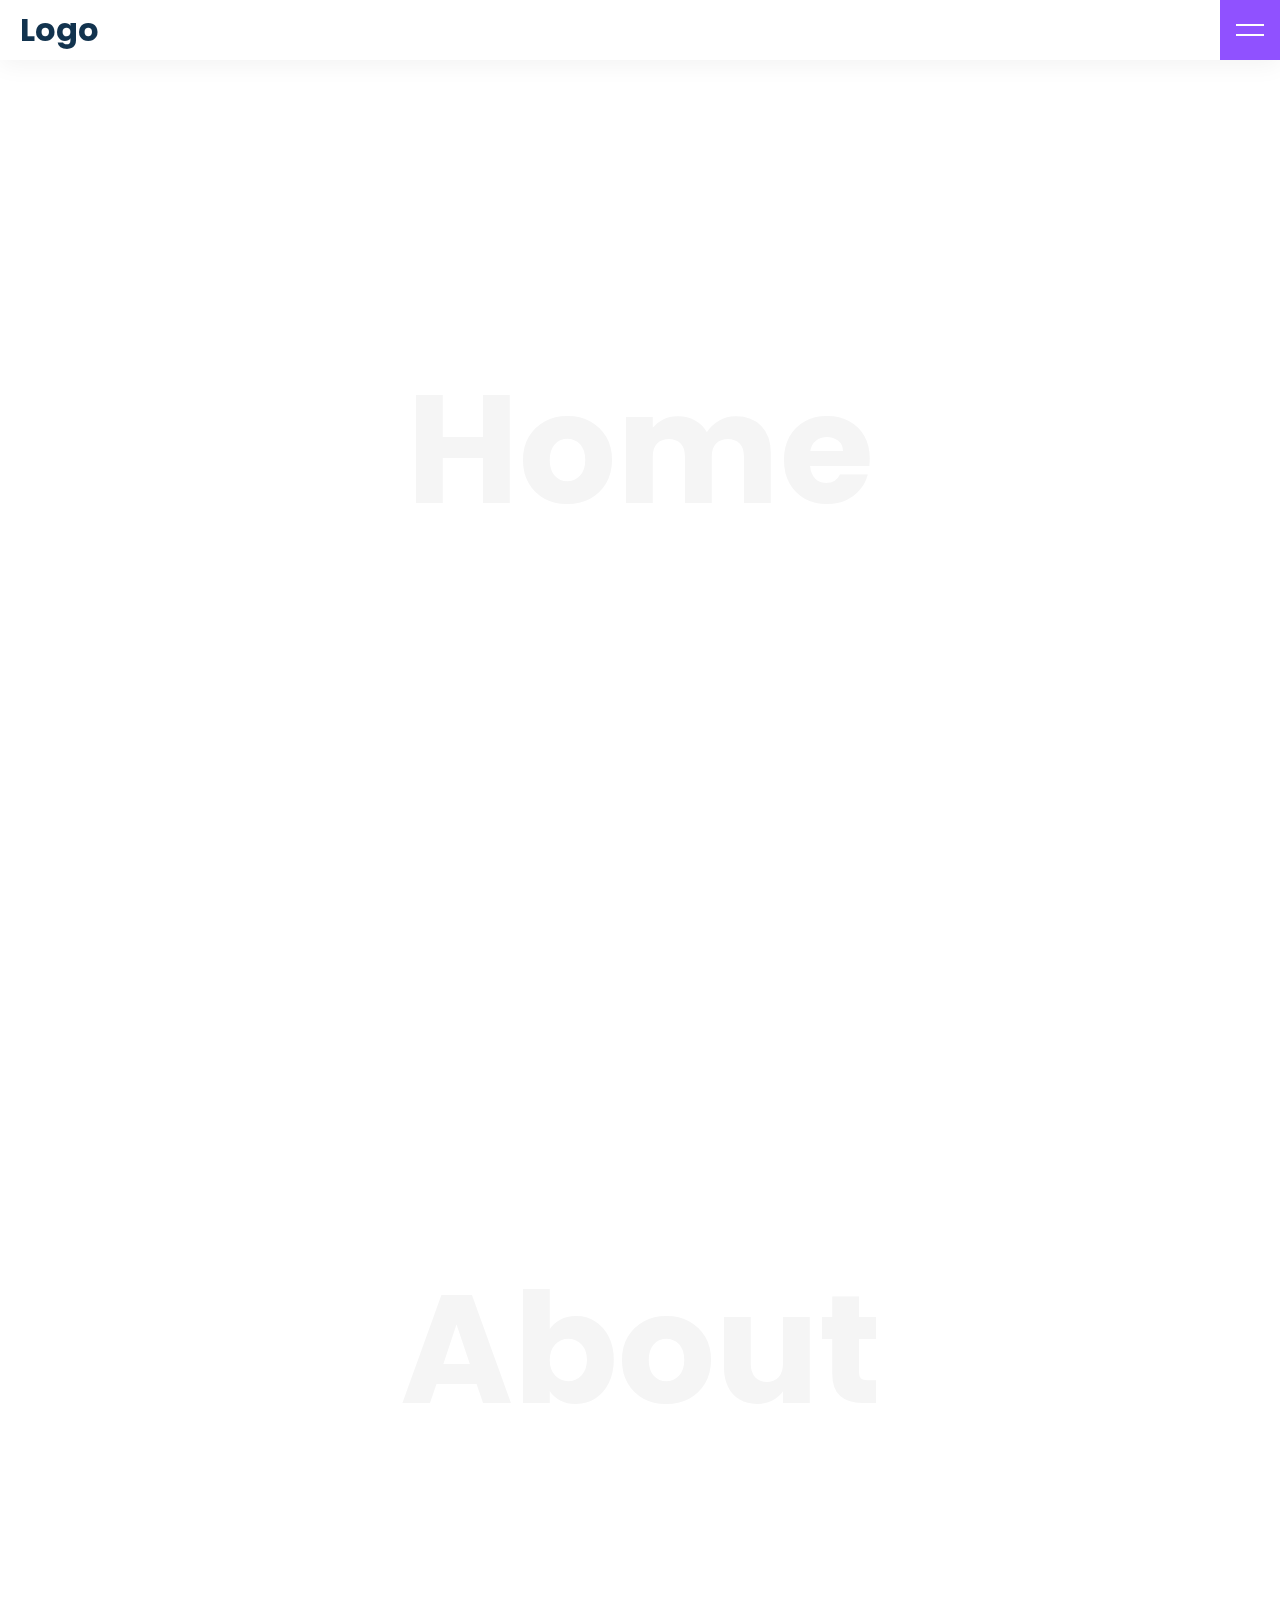
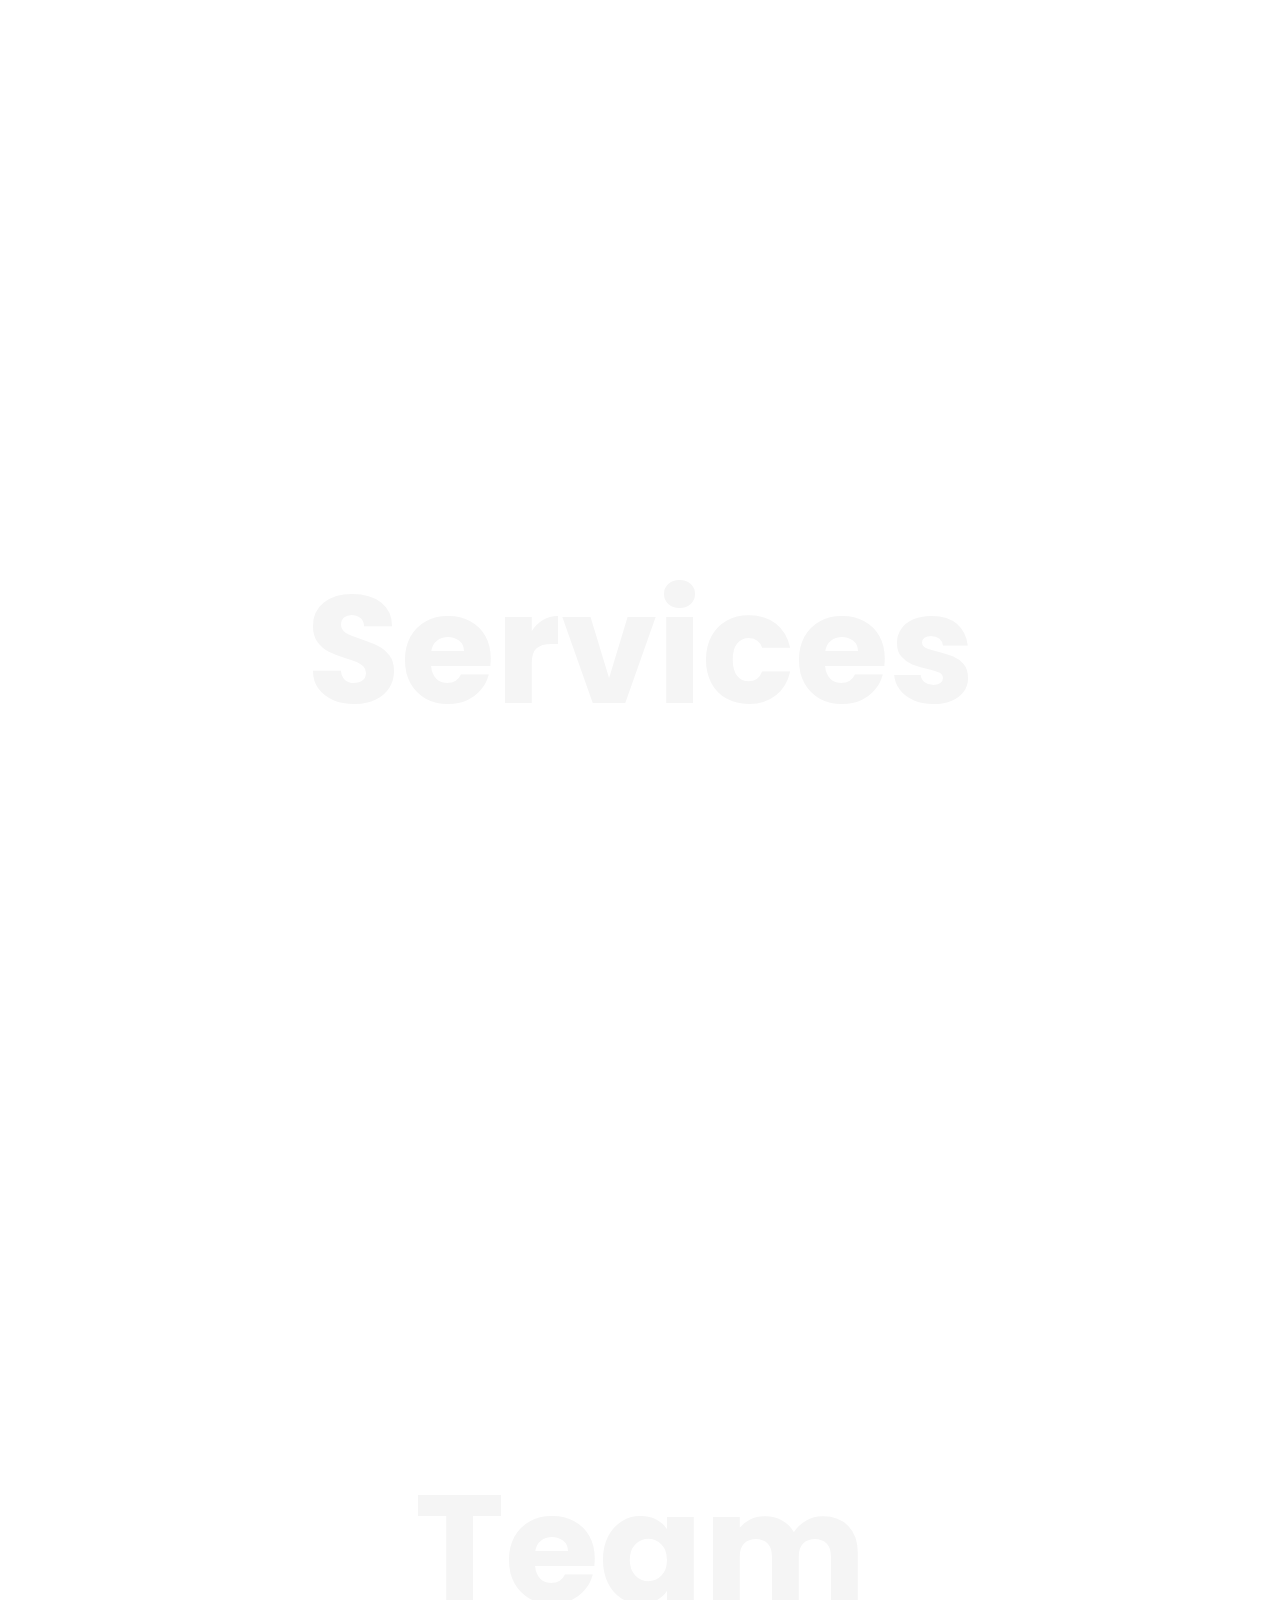
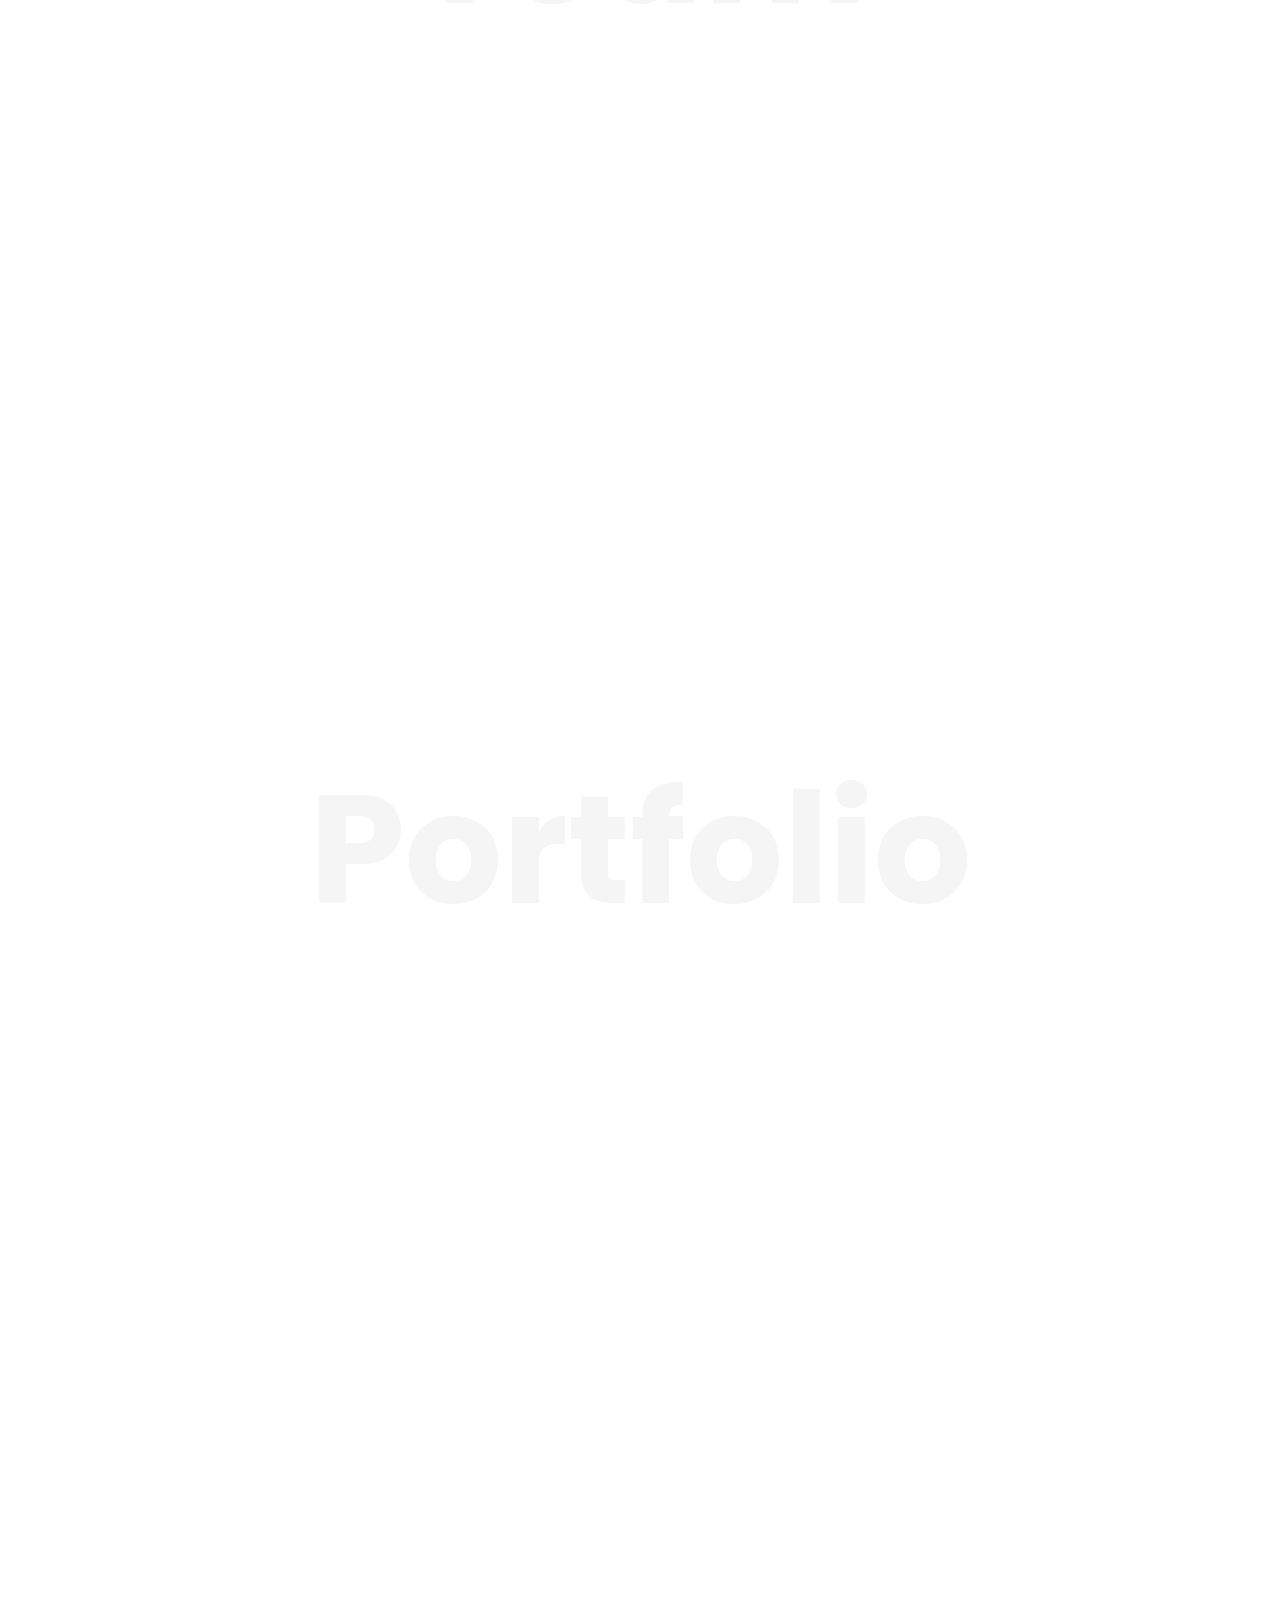
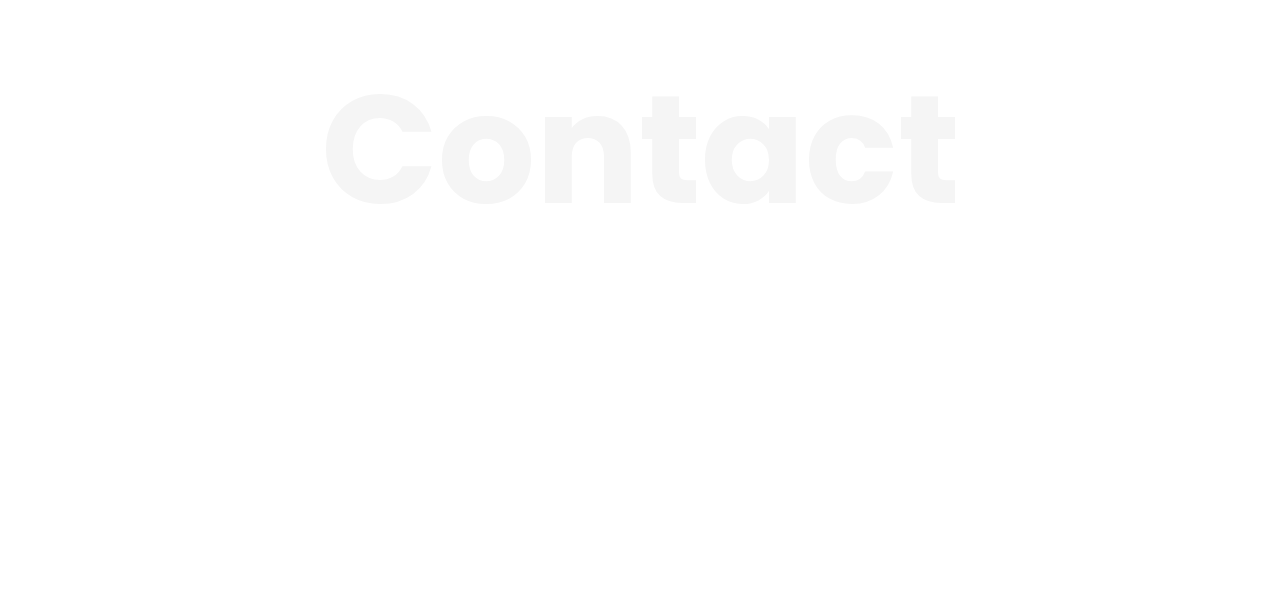
==== index.html @ 40f6cdd5 "Responsive Navbar" ====
<!DOCTYPE html>
<html lang="en">
<head>
   <meta charset="UTF-8">
   <meta http-equiv="X-UA-Compatible" content="IE=edge">
   <meta name="viewport" content="width=device-width, initial-scale=1.0">
   <title>Document</title>
   <link rel="stylesheet" href="style.css">
</head>
<body>
   <header id="header">
      <a href="#" class="logo">Logo</a>
      <div id="toggle"></div>
      <div id="navbar">
      <ul>
         <li><a href="#home">Home</a></li>
         <li><a href="#about">About</a></li>
         <li><a href="#services">Services</a></li>
         <li><a href="#team">Team</a></li>
         <li><a href="#portfolio">Portfolio</a></li>
         <li><a href="#contact">Contact</a></li>
      </ul>
      </div>
   </header>

   <section id="home">Home</section>
   <section id="about">About</section>
   <section id="services">Services</section>
   <section id="team">Team</section>
   <section id="portfolio">Portfolio</section>
   <section id="contact">Contact</section>

   <script>
      const header = document.getElementById('header')
      const toggle = document.getElementById('toggle');
      const navbar = document.getElementById('navbar');

      document.onclick = function(e){
         if(e.target.id !== 'header' && e.target.id !== 'toggle' && e.target.id !== 'navbar'){
            toggle.classList.remove('active');
            navbar.classList.remove('active');
         }
      }

      toggle.onclick = function(){
         toggle.classList.toggle('active');
         navbar.classList.toggle('active');
      }
   </script>
</body>
</html>
---- style.css ----
@import url('https://fonts.googleapis.com/css2?family=Poppins:wght@200;300;400;500;600;700;800;900&display=swap');

*{
   margin: 0;
   padding: 0;
   box-sizing: border-box;
   font-family: 'Poppins', sans-serif;
   scroll-behavior: smooth;
}
body{
   background: #fff;
   min-height: 100vh;
   overflow: hidden;
}
header{
   position: fixed;
   top: 0;
   right: 0;
   display: flex;
   justify-content: space-between;
   width: 100%;
   background: #fff;
   box-shadow: 0 5px 25px rgba(0,0,0,0.05);
   z-index: 1000;
}
.logo{
   height: 60px;
   line-height: 60px;
   color: #12334e;
   font-weight: 700;
   font-size: 2em;
   text-decoration: none;
   cursor: pointer;
   padding-left: 20px;
   text-decoration: none;
}
#toggle{
   position: absolute;
   top: 0;
   right: 0;
   width: 60px;
   height: 60px;
   background: #9051ff;
   cursor: pointer;
   display: flex;
   justify-content: center;
   align-items: center;
}
#toggle::before{
   content: '';
   position: absolute;
   width: 28px;
   height: 2px;
   background: #fff;
   transform: translateY(-5px);
   transition: 0.2s;
}
#toggle::after{
   content: '';
   position: absolute;
   width: 28px;
   height: 2px;
   background: #fff;
   transform: translateY(5px);
   transition: 0.2s;
}
#toggle.active::before{
   transform: translateY(0px) rotate(45deg);
}
#toggle.active::after{
   transform: translateY(0px) rotate(-45deg);
}
#toggle.active{
   background: #f7226a;
}
#navbar{
   position: relative;
   height: 60px;
   right: 60px;
   background: #fff;
   transition: 0.5s;
   width: 0px;
   overflow: hidden;
}
#navbar.active{
   width: 660px;
}

#navbar ul
{
   position: relative;
   display: flex;
   flex-direction: row;
}
#navbar ul li 
{
   list-style: none;
}
#navbar ul li a
{
   color: #12334e;
   height: 60px;
   line-height: 60px;
   display: inline-block;
   text-decoration: none;
   font-size: 1.2em;
   padding: 0 15px;
   letter-spacing: 2px;
}
#navbar ul li a:hover
{
   color: #fff;
   background: #9051ff;
}
section{
   position: relative;
   display: flex;
   justify-content: center;
   align-items: center;
   min-height: 100vh;
   color: #f5f5f5;
   font-size: 12vw;
   font-weight: 700;
}

/* Now make it responsive */

@media (max-width: 991px){
   #navbar{
      position: fixed;
      bottom: -100%;
      right: 0;
      width: 100%;
      transition: 0.5s;
      display: flex;
      justify-content: center;
      align-items: center;
      
   }

   #navbar.active
   {
      height: calc(100vh - 60px);
      bottom: 0;
      width: 100%;
   }
   #navbar ul{
      flex-direction: column;
      justify-content: center;
      align-items: center;
   }
}
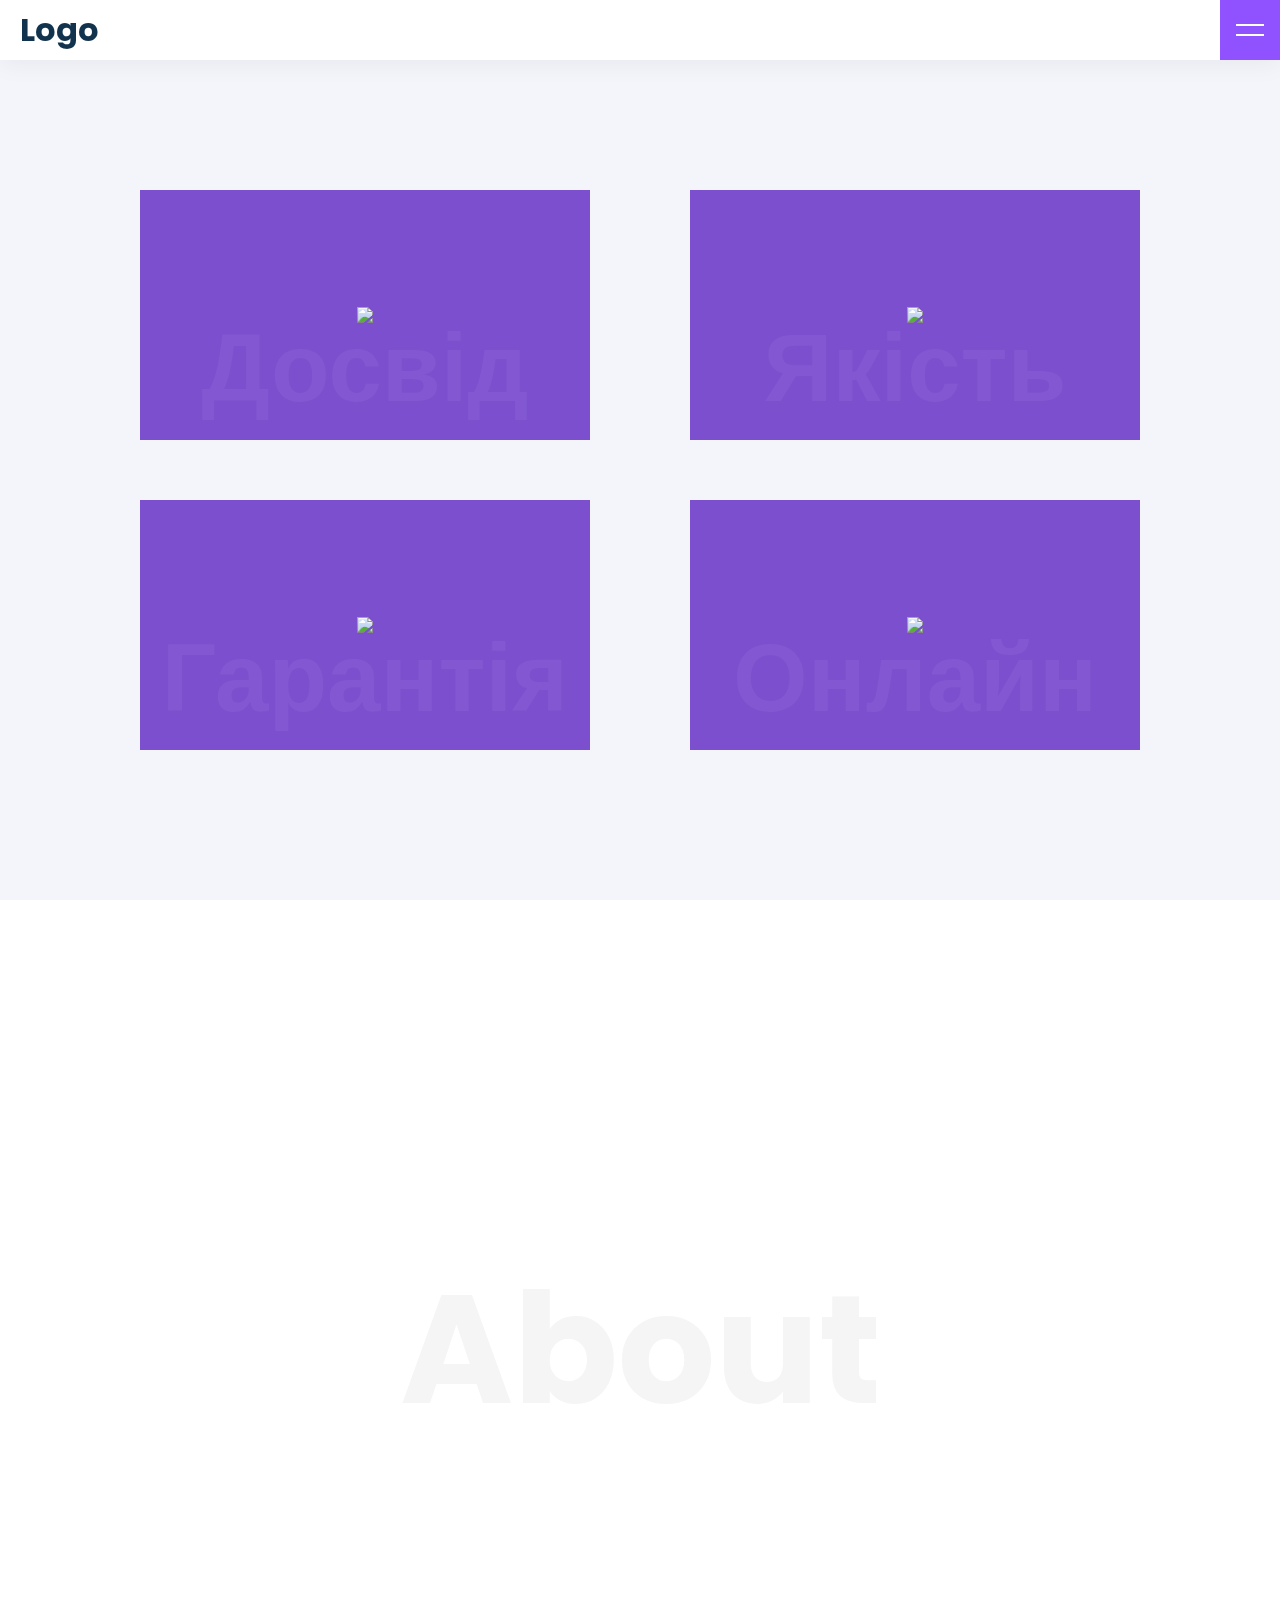
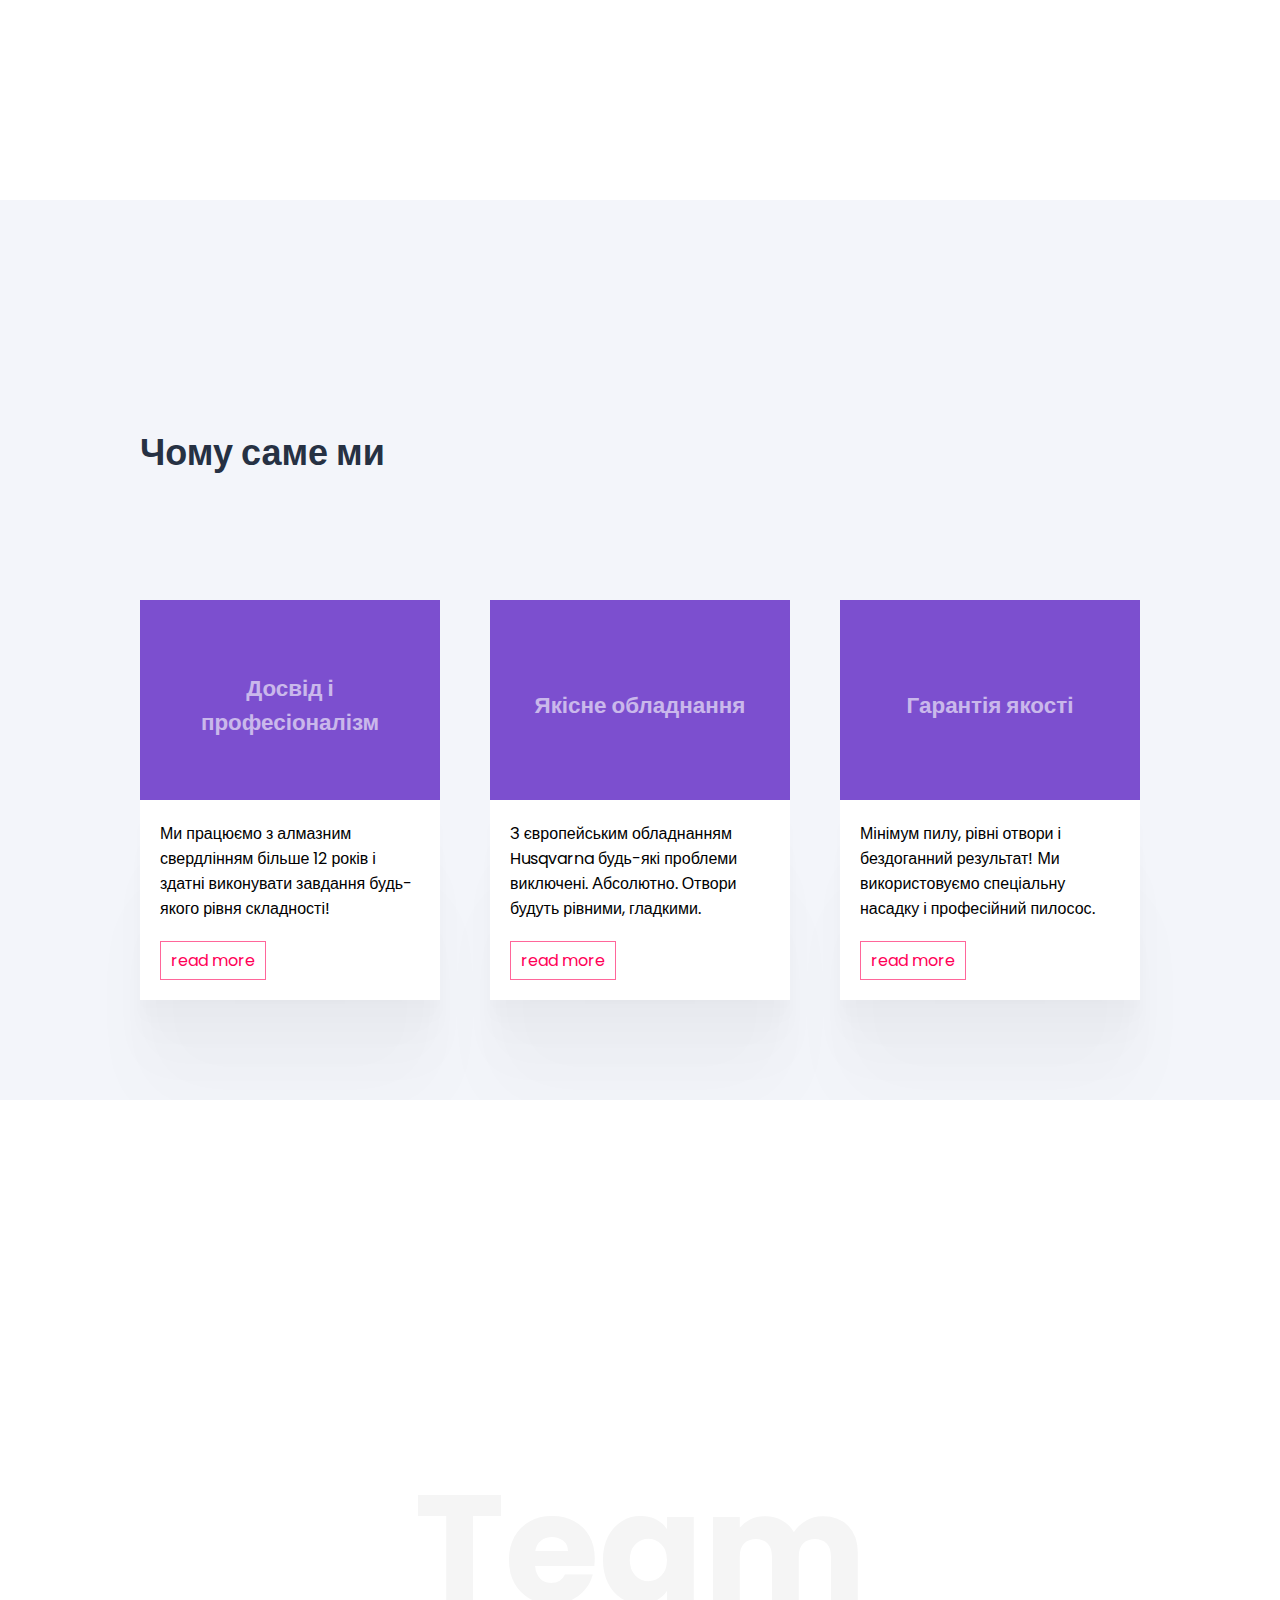
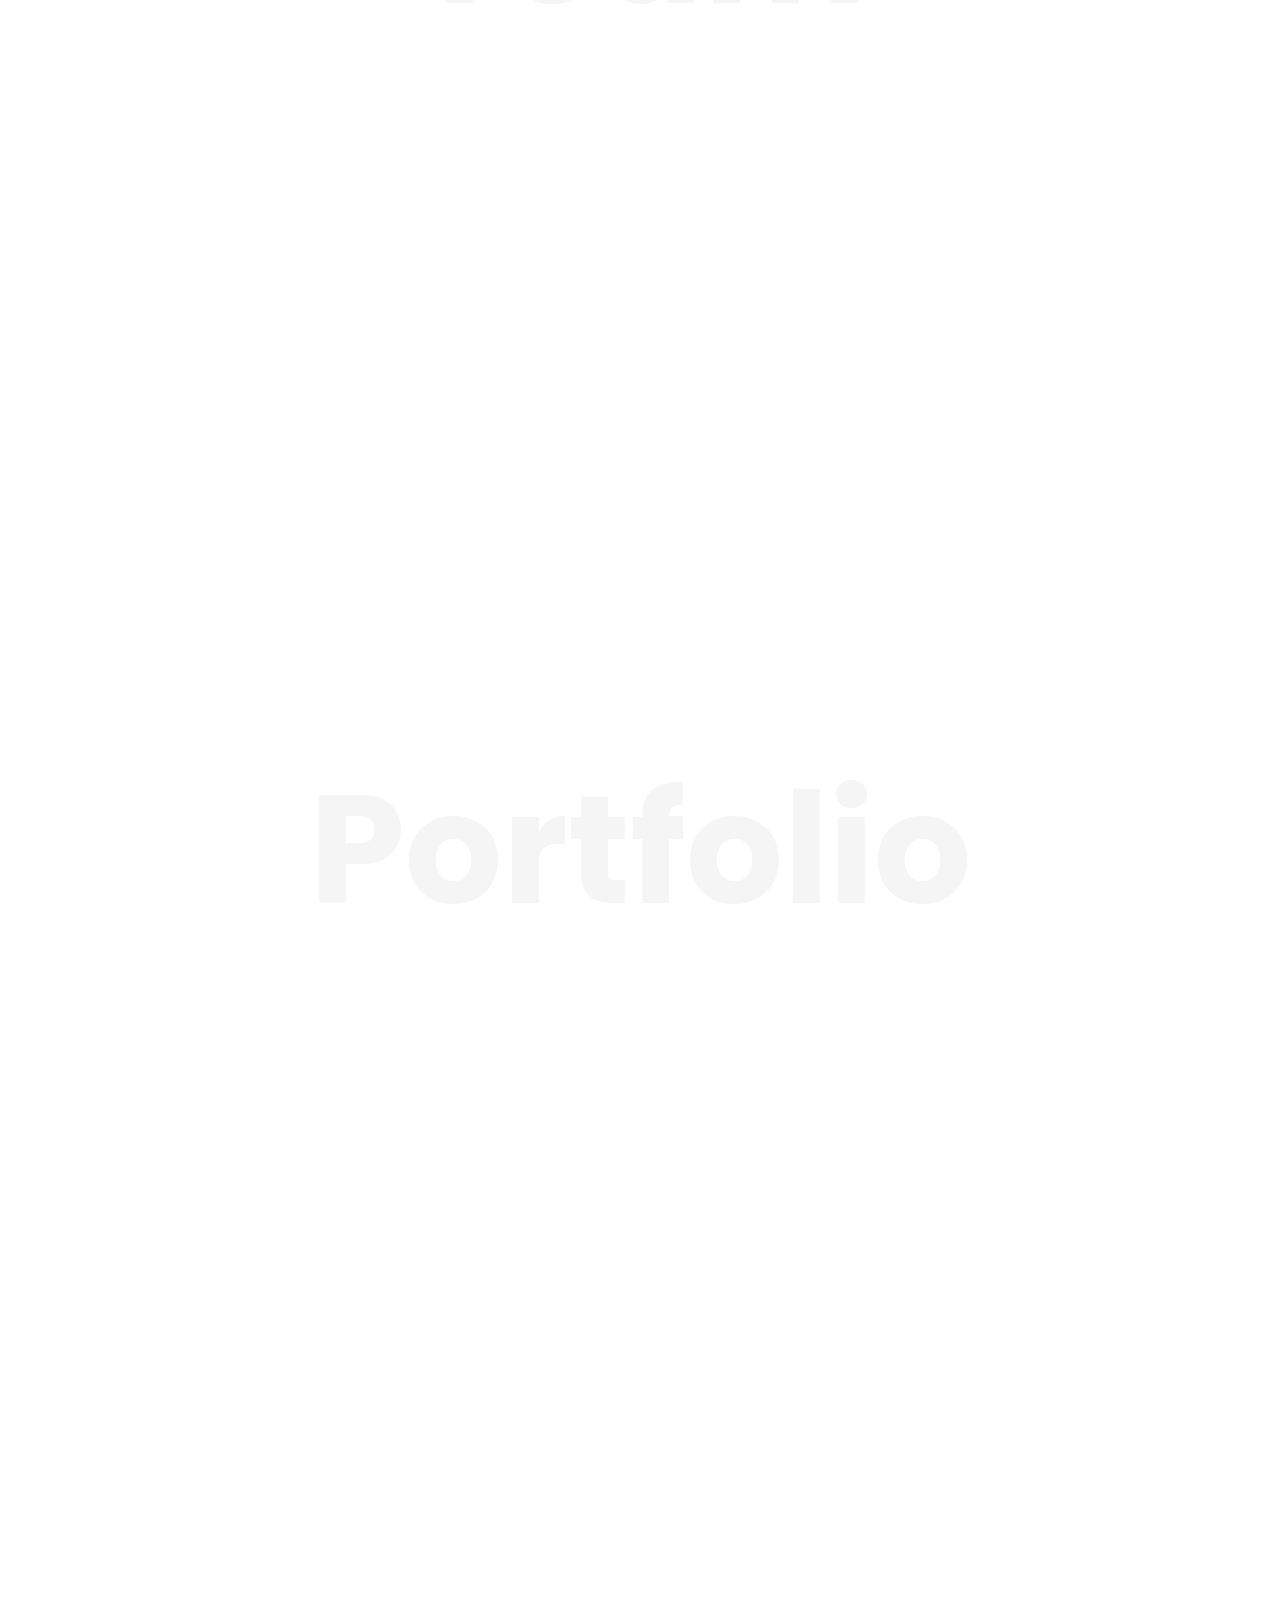
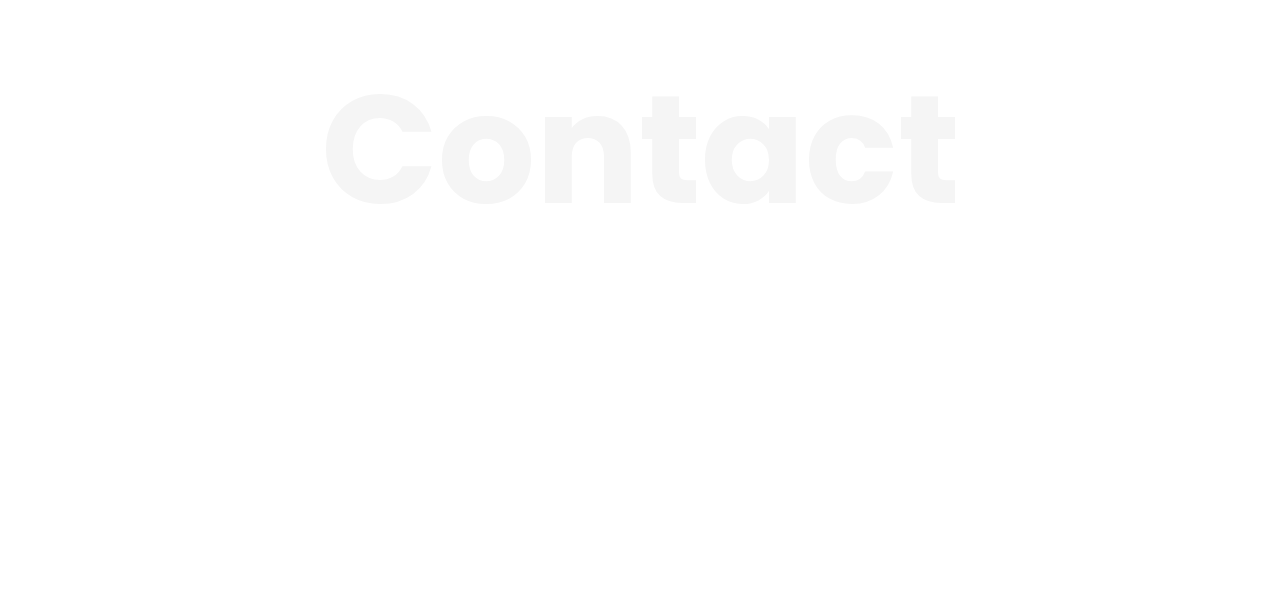
==== commit 500ef0cf: "Version#1" ====
--- a/index.html
+++ b/index.html
@@ -15,17 +15,18 @@
       <ul>
          <li><a href="#home">Home</a></li>
          <li><a href="#about">About</a></li>
-         <li><a href="#services">Services</a></li>
+         <li><a href="#preference">Переваги</a></li>
          <li><a href="#team">Team</a></li>
          <li><a href="#portfolio">Portfolio</a></li>
          <li><a href="#contact">Contact</a></li>
       </ul>
       </div>
    </header>
-
-   <section id="home">Home</section>
+   
+   
+   <section id="home"><iframe id="home" src="home.html" frameborder="0"></iframe></section>
    <section id="about">About</section>
-   <section id="services">Services</section>
+   <section id="preference"><iframe id="preference" src="preference.html" frameborder="0"></iframe></section>
    <section id="team">Team</section>
    <section id="portfolio">Portfolio</section>
    <section id="contact">Contact</section>
@@ -47,5 +48,22 @@
          navbar.classList.toggle('active');
       }
    </script>
+
+<!-- <button onclick="changeStuff()">Change Stuff</button> -->
+<!-- <iframe id="home" src="home.html" frameborder="0"></iframe> -->
+
+<!-- <script>
+   const myIframe = document.getElementById("home");
+   function changeStuff () {
+      const iframeWindow = myIframe.contentWindow;
+      const iframeDocument = myIframe.contentDocument;
+
+      console.log(iframeWindow.document);
+   }
+</script> -->
+
 </body>
-</html>+</html
+
+
+
--- a/style.css
+++ b/style.css
@@ -121,6 +121,13 @@
    color: #f5f5f5;
    font-size: 12vw;
    font-weight: 700;
+   width: 100vw;
+   height: 100vh;
+}
+iframe{
+   width: 100%;
+   height: 100%;
+   /* overflow: hidden; */
 }
 
 /* Now make it responsive */
@@ -149,4 +156,4 @@
       justify-content: center;
       align-items: center;
    }
-}+}
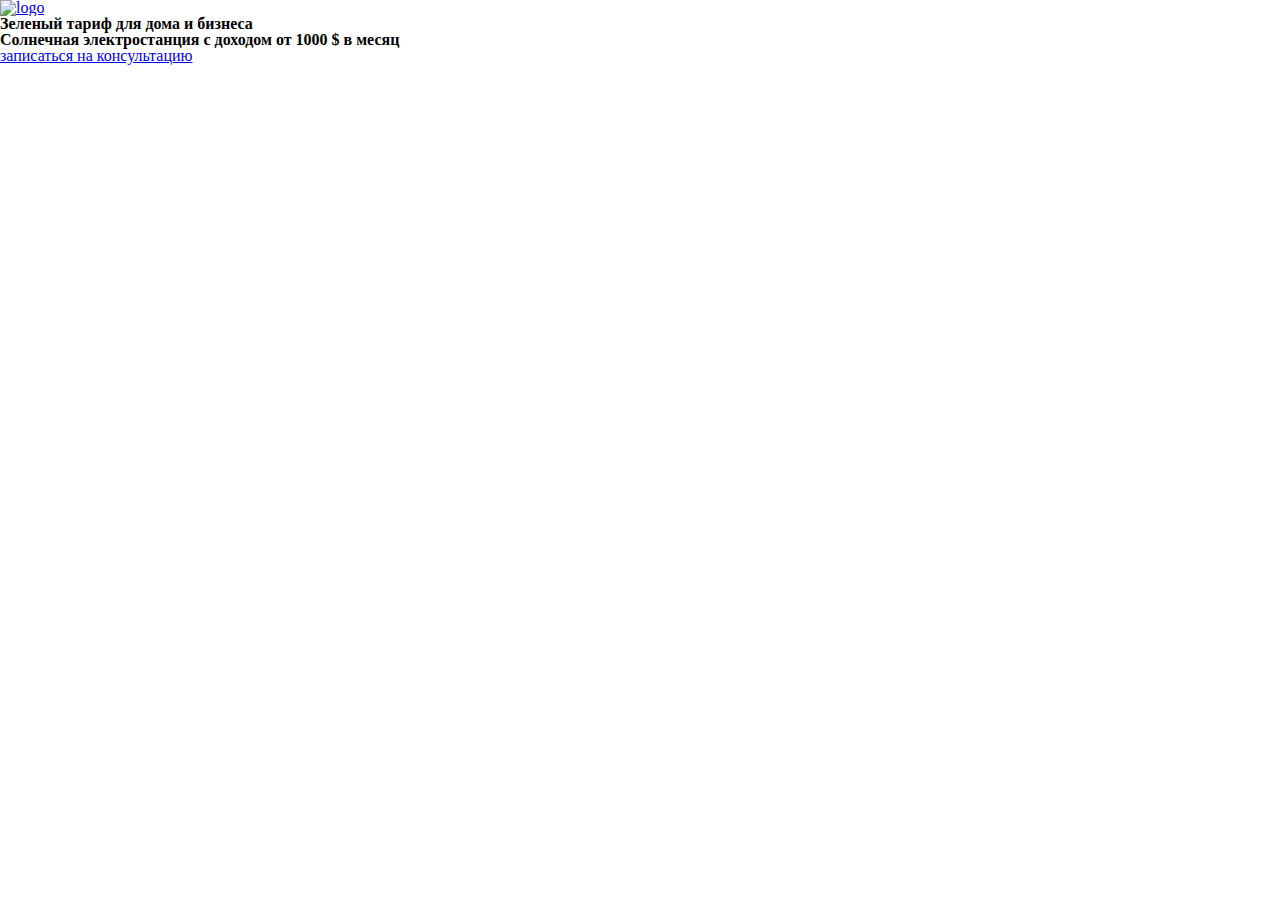
==== commit 6ff03504: "Version#2" ====
--- a/index.html
+++ b/index.html
@@ -1,69 +1,44 @@
 <!DOCTYPE html>
-<html lang="en">
+<html lang="ru">
 <head>
    <meta charset="UTF-8">
    <meta http-equiv="X-UA-Compatible" content="IE=edge">
    <meta name="viewport" content="width=device-width, initial-scale=1.0">
    <title>Document</title>
-   <link rel="stylesheet" href="style.css">
+   <link rel="stylesheet" href="css/reset.css">
+   <link rel="stylesheet" href="css/slick.css">
+   <link rel="stylesheet" href="css/jquery.fancybox.css">
+   <link rel="stylesheet" href="css/style.css">
 </head>
 <body>
-   <header id="header">
-      <a href="#" class="logo">Logo</a>
-      <div id="toggle"></div>
-      <div id="navbar">
-      <ul>
-         <li><a href="#home">Home</a></li>
-         <li><a href="#about">About</a></li>
-         <li><a href="#preference">Переваги</a></li>
-         <li><a href="#team">Team</a></li>
-         <li><a href="#portfolio">Portfolio</a></li>
-         <li><a href="#contact">Contact</a></li>
-      </ul>
-      </div>
+   
+   <header class="header">
+
+   <a class="logo" href="#">
+      <img class="logo__img" rc="#" alt="logo">
+   </a>
+   <h6 class="header__subtitle">
+      Зеленый тариф для дома и бизнеса
+   </h6>
+   <h1 class="header__title">
+      Солнечная электростанция
+      <span>
+         с доходом от 1000 $ в месяц
+      </span>
+   </h1>
+
+   <a class="header__button button" href="#">
+      <span>
+         записаться на консультацию
+      </span>
+   </a>
    </header>
-   
-   
-   <section id="home"><iframe id="home" src="home.html" frameborder="0"></iframe></section>
-   <section id="about">About</section>
-   <section id="preference"><iframe id="preference" src="preference.html" frameborder="0"></iframe></section>
-   <section id="team">Team</section>
-   <section id="portfolio">Portfolio</section>
-   <section id="contact">Contact</section>
 
-   <script>
-      const header = document.getElementById('header')
-      const toggle = document.getElementById('toggle');
-      const navbar = document.getElementById('navbar');
-
-      document.onclick = function(e){
-         if(e.target.id !== 'header' && e.target.id !== 'toggle' && e.target.id !== 'navbar'){
-            toggle.classList.remove('active');
-            navbar.classList.remove('active');
-         }
-      }
-
-      toggle.onclick = function(){
-         toggle.classList.toggle('active');
-         navbar.classList.toggle('active');
-      }
-   </script>
-
-<!-- <button onclick="changeStuff()">Change Stuff</button> -->
-<!-- <iframe id="home" src="home.html" frameborder="0"></iframe> -->
-
-<!-- <script>
-   const myIframe = document.getElementById("home");
-   function changeStuff () {
-      const iframeWindow = myIframe.contentWindow;
-      const iframeDocument = myIframe.contentDocument;
-
-      console.log(iframeWindow.document);
-   }
-</script> -->
-
+   <script src="js/slick.min.js"></script>
+   <script src="js/jquery.fancybox.min.js"></script>
+   <script src="js/main.js"></script>
 </body>
-</html
+</html>
 
 
 
